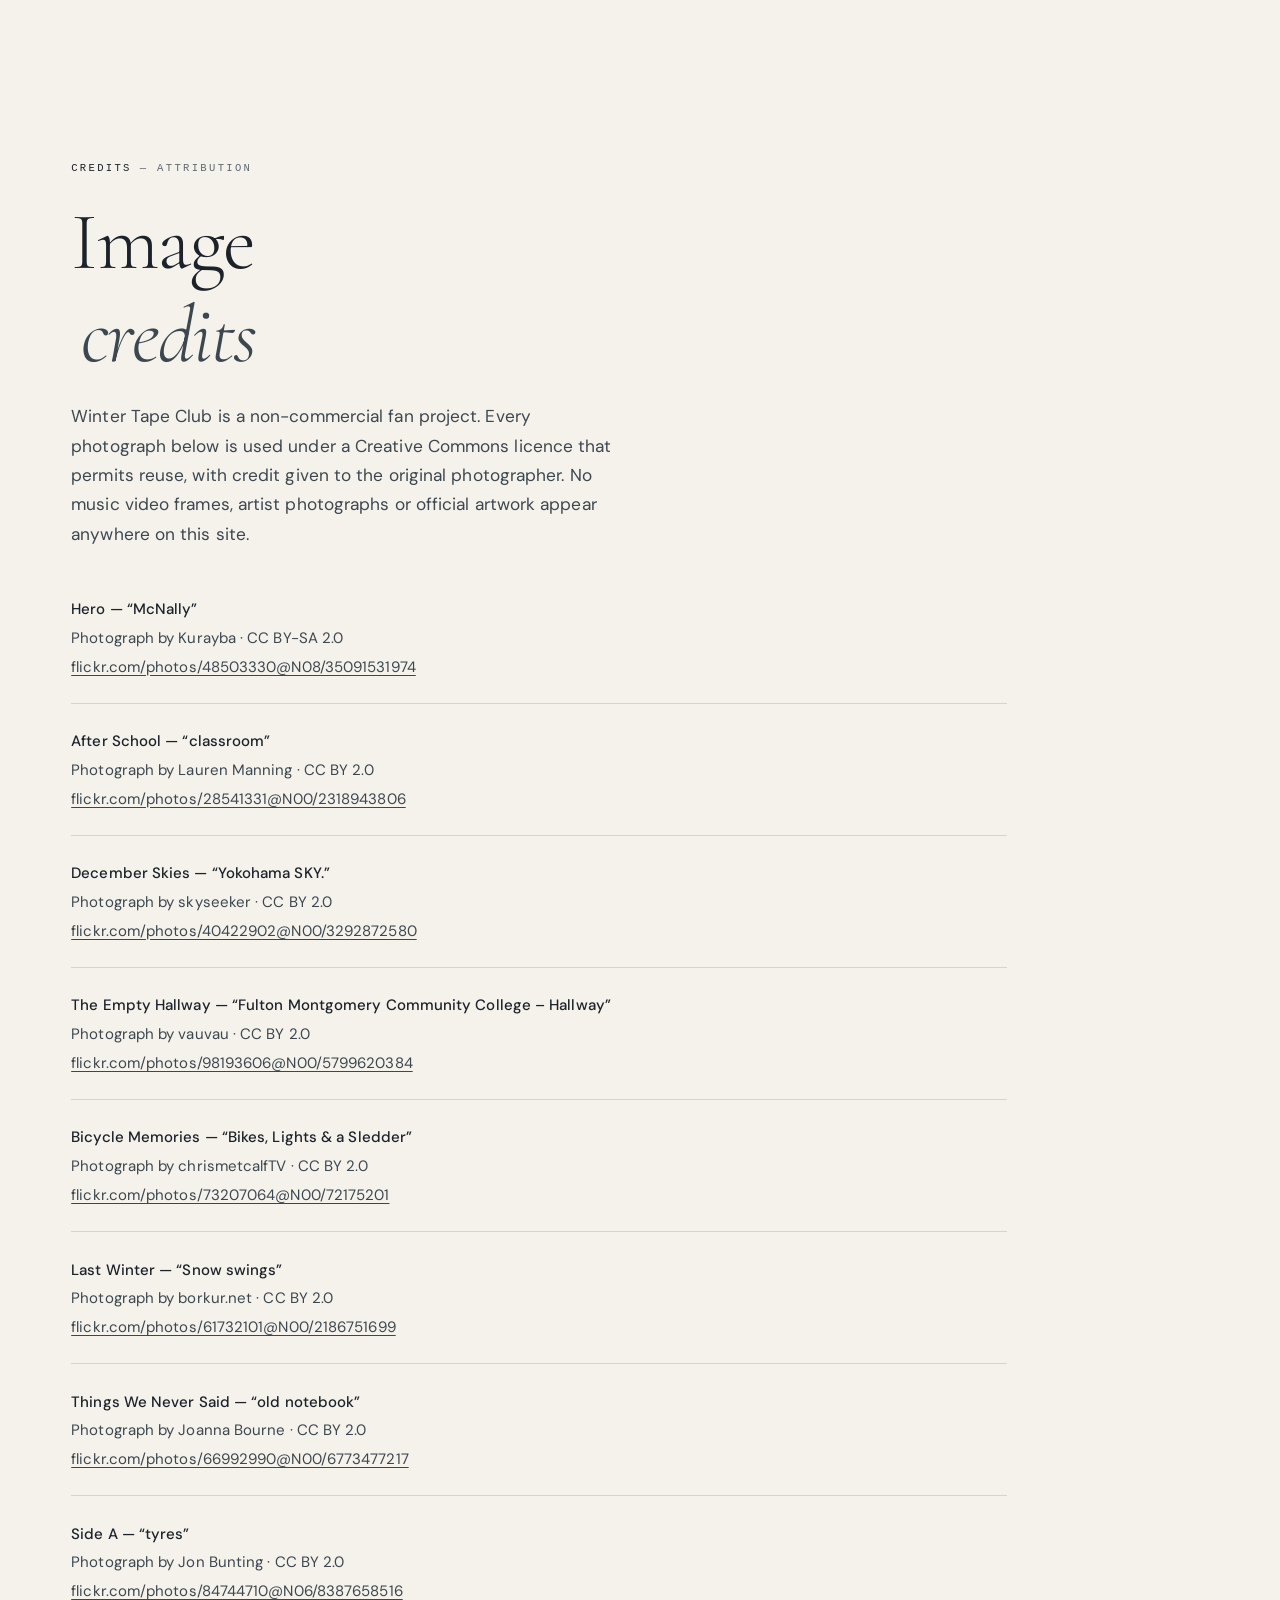
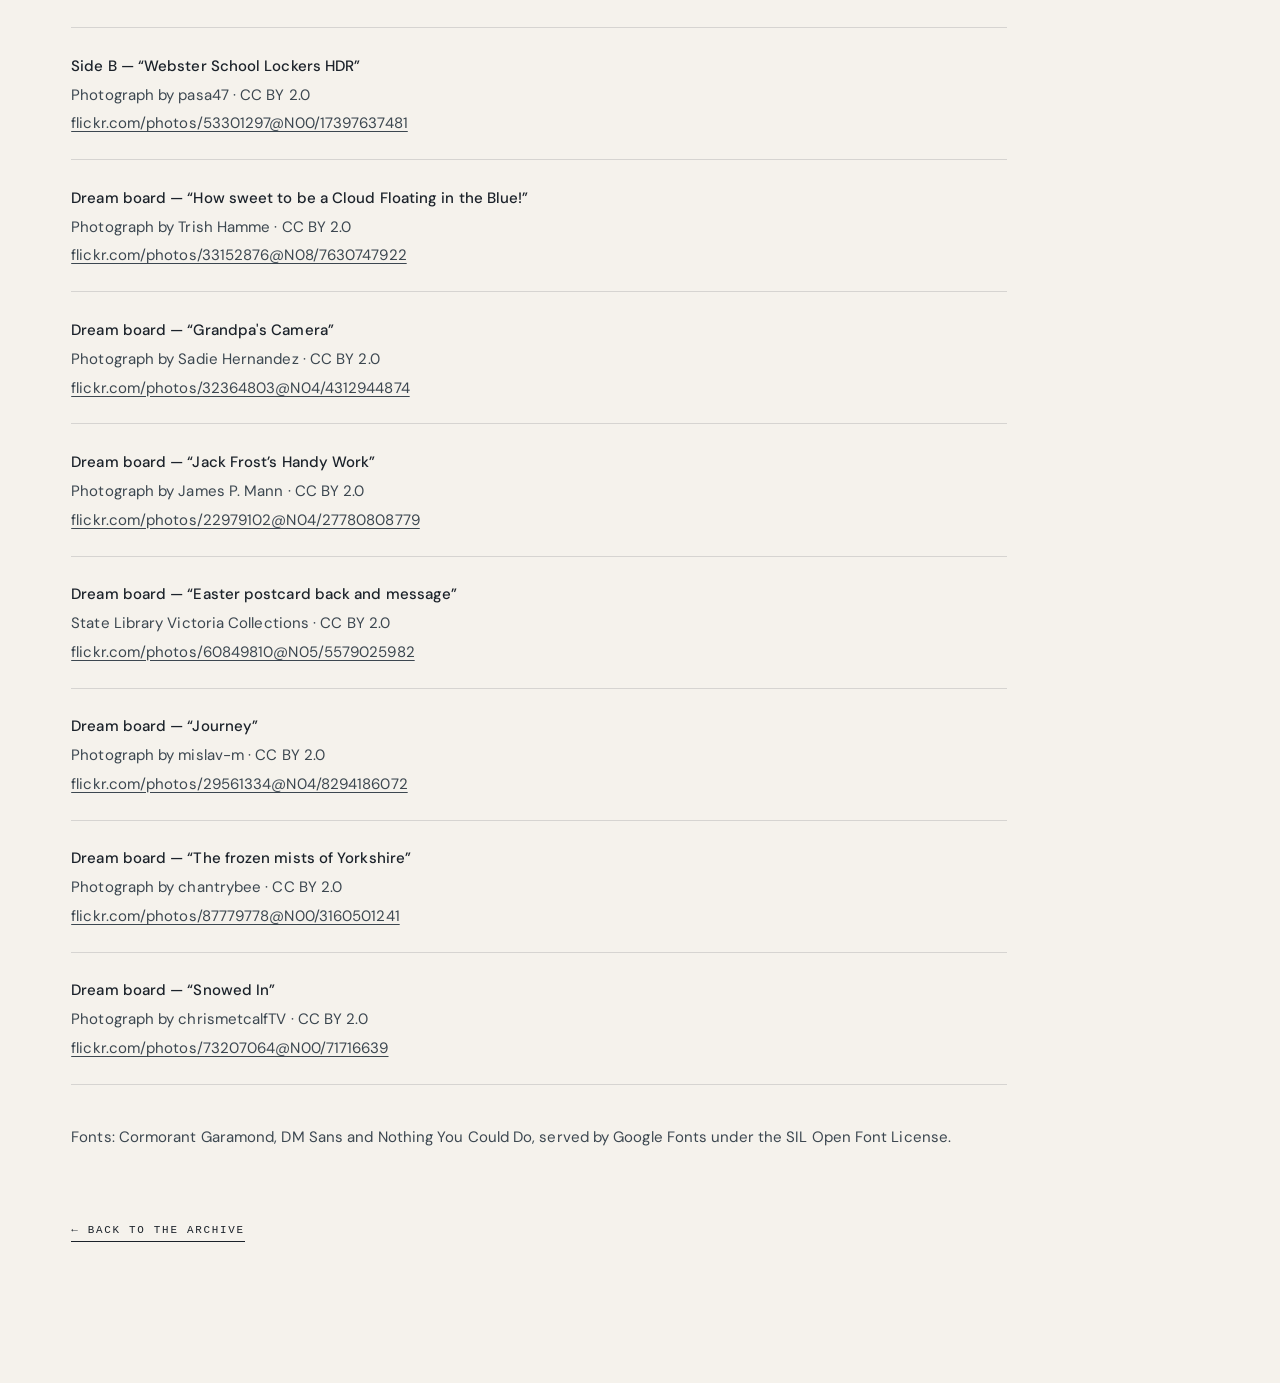
==== credits.html @ e32f417b "Initial commit" ====
<!DOCTYPE html>
<html lang="en">
<head>
  <meta charset="UTF-8">
  <meta name="viewport" content="width=device-width, initial-scale=1.0">
  <title>Image credits — Winter Tape Club</title>
  <meta name="description" content="Attribution for the photography used in Winter Tape Club.">
  <link rel="icon" href="assets/favicon.svg" type="image/svg+xml">
  <link rel="preconnect" href="https://fonts.googleapis.com">
  <link rel="preconnect" href="https://fonts.gstatic.com" crossorigin>
  <link href="https://fonts.googleapis.com/css2?family=Cormorant+Garamond:ital,wght@0,300;0,400;1,300&family=DM+Sans:wght@300;400;500&display=swap" rel="stylesheet">
  <link rel="stylesheet" href="css/style.css">
  <style>
    .credits { padding-block: clamp(6rem, 14vw, 10rem) var(--section-y); }
    .credits .section-title { line-height: 1.0; }
    .credits .section-title em { display: block; margin-top: 0.14em; }
    .credits__list { display: grid; gap: 1.6rem; margin-top: 3rem; max-width: 78ch; }
    .credits__item {
      display: grid;
      gap: 0.2rem;
      padding-bottom: 1.4rem;
      border-bottom: 1px solid var(--line);
      font-size: 0.94rem;
      color: var(--ink-soft);
    }
    .credits__item strong { font-weight: 500; color: var(--ink); }
    .credits__item a { text-decoration: underline; text-underline-offset: 3px; }
    .credits__item .mono {
      font-family: var(--mono);
      font-size: 0.62rem;
      letter-spacing: 0.12em;
      text-transform: uppercase;
      color: var(--ink-mute);
    }
    .credits__back { display: inline-block; margin-top: 3rem; font-family: var(--mono); font-size: 0.68rem; letter-spacing: 0.16em; text-transform: uppercase; border-bottom: 1px solid currentColor; padding-bottom: 2px; }
  </style>
</head>
<body>
  <main class="credits">
    <div class="wrap">
      <p class="section-index"><span aria-hidden="true">credits</span> — attribution</p>
      <h1 class="section-title">Image<br><em>credits</em></h1>
      <p class="section-lede">
        Winter Tape Club is a non-commercial fan project. Every photograph below is used
        under a Creative Commons licence that permits reuse, with credit given to the
        original photographer. No music video frames, artist photographs or official
        artwork appear anywhere on this site.
      </p>

      <ul class="credits__list">
        <li class="credits__item">
          <strong>Hero — “McNally”</strong>
          <span>Photograph by Kurayba · CC BY-SA 2.0</span>
          <a href="https://www.flickr.com/photos/48503330@N08/35091531974" target="_blank" rel="noopener noreferrer">flickr.com/photos/48503330@N08/35091531974</a>
        </li>
        <li class="credits__item">
          <strong>After School — “classroom”</strong>
          <span>Photograph by Lauren Manning · CC BY 2.0</span>
          <a href="https://www.flickr.com/photos/28541331@N00/2318943806" target="_blank" rel="noopener noreferrer">flickr.com/photos/28541331@N00/2318943806</a>
        </li>
        <li class="credits__item">
          <strong>December Skies — “Yokohama SKY.”</strong>
          <span>Photograph by skyseeker · CC BY 2.0</span>
          <a href="https://www.flickr.com/photos/40422902@N00/3292872580" target="_blank" rel="noopener noreferrer">flickr.com/photos/40422902@N00/3292872580</a>
        </li>
        <li class="credits__item">
          <strong>The Empty Hallway — “Fulton Montgomery Community College – Hallway”</strong>
          <span>Photograph by vauvau · CC BY 2.0</span>
          <a href="https://www.flickr.com/photos/98193606@N00/5799620384" target="_blank" rel="noopener noreferrer">flickr.com/photos/98193606@N00/5799620384</a>
        </li>
        <li class="credits__item">
          <strong>Bicycle Memories — “Bikes, Lights &amp; a Sledder”</strong>
          <span>Photograph by chrismetcalfTV · CC BY 2.0</span>
          <a href="https://www.flickr.com/photos/73207064@N00/72175201" target="_blank" rel="noopener noreferrer">flickr.com/photos/73207064@N00/72175201</a>
        </li>
        <li class="credits__item">
          <strong>Last Winter — “Snow swings”</strong>
          <span>Photograph by borkur.net · CC BY 2.0</span>
          <a href="https://www.flickr.com/photos/61732101@N00/2186751699" target="_blank" rel="noopener noreferrer">flickr.com/photos/61732101@N00/2186751699</a>
        </li>
        <li class="credits__item">
          <strong>Things We Never Said — “old notebook”</strong>
          <span>Photograph by Joanna Bourne · CC BY 2.0</span>
          <a href="https://www.flickr.com/photos/66992990@N00/6773477217" target="_blank" rel="noopener noreferrer">flickr.com/photos/66992990@N00/6773477217</a>
        </li>
        <li class="credits__item">
          <strong>Side A — “tyres”</strong>
          <span>Photograph by Jon Bunting · CC BY 2.0</span>
          <a href="https://www.flickr.com/photos/84744710@N06/8387658516" target="_blank" rel="noopener noreferrer">flickr.com/photos/84744710@N06/8387658516</a>
        </li>
        <li class="credits__item">
          <strong>Side B — “Webster School Lockers HDR”</strong>
          <span>Photograph by pasa47 · CC BY 2.0</span>
          <a href="https://www.flickr.com/photos/53301297@N00/17397637481" target="_blank" rel="noopener noreferrer">flickr.com/photos/53301297@N00/17397637481</a>
        </li>
        <li class="credits__item">
          <strong>Dream board — “How sweet to be a Cloud Floating in the Blue!”</strong>
          <span>Photograph by Trish Hamme · CC BY 2.0</span>
          <a href="https://www.flickr.com/photos/33152876@N08/7630747922" target="_blank" rel="noopener noreferrer">flickr.com/photos/33152876@N08/7630747922</a>
        </li>
        <li class="credits__item">
          <strong>Dream board — “Grandpa's Camera”</strong>
          <span>Photograph by Sadie Hernandez · CC BY 2.0</span>
          <a href="https://www.flickr.com/photos/32364803@N04/4312944874" target="_blank" rel="noopener noreferrer">flickr.com/photos/32364803@N04/4312944874</a>
        </li>
        <li class="credits__item">
          <strong>Dream board — “Jack Frost’s Handy Work”</strong>
          <span>Photograph by James P. Mann · CC BY 2.0</span>
          <a href="https://www.flickr.com/photos/22979102@N04/27780808779" target="_blank" rel="noopener noreferrer">flickr.com/photos/22979102@N04/27780808779</a>
        </li>
        <li class="credits__item">
          <strong>Dream board — “Easter postcard back and message”</strong>
          <span>State Library Victoria Collections · CC BY 2.0</span>
          <a href="https://www.flickr.com/photos/60849810@N05/5579025982" target="_blank" rel="noopener noreferrer">flickr.com/photos/60849810@N05/5579025982</a>
        </li>
        <li class="credits__item">
          <strong>Dream board — “Journey”</strong>
          <span>Photograph by mislav-m · CC BY 2.0</span>
          <a href="https://www.flickr.com/photos/29561334@N04/8294186072" target="_blank" rel="noopener noreferrer">flickr.com/photos/29561334@N04/8294186072</a>
        </li>
        <li class="credits__item">
          <strong>Dream board — “The frozen mists of Yorkshire”</strong>
          <span>Photograph by chantrybee · CC BY 2.0</span>
          <a href="https://www.flickr.com/photos/87779778@N00/3160501241" target="_blank" rel="noopener noreferrer">flickr.com/photos/87779778@N00/3160501241</a>
        </li>
        <li class="credits__item">
          <strong>Dream board — “Snowed In”</strong>
          <span>Photograph by chrismetcalfTV · CC BY 2.0</span>
          <a href="https://www.flickr.com/photos/73207064@N00/71716639" target="_blank" rel="noopener noreferrer">flickr.com/photos/73207064@N00/71716639</a>
        </li>
      </ul>

      <p class="credits__item mono" style="margin-top:2.5rem;border:0">
        Fonts: Cormorant Garamond, DM Sans and Nothing You Could Do, served by Google Fonts under the SIL Open Font License.
      </p>

      <a class="credits__back" href="index.html">← Back to the archive</a>
    </div>
  </main>
</body>
</html>
---- css/style.css ----
/* ==========================================================================
   WINTER TAPE CLUB
   A little archive of memories that never really faded.
   --------------------------------------------------------------------------
   00 · tokens
   01 · reset + base
   02 · texture overlays
   03 · navigation
   04 · hero
   05 · ticker
   06 · section furniture
   07 · memory archive
   08 · side a / side b
   09 · dream board
   10 · letters
   11 · footer
   12 · lightbox
   13 · responsive
   14 · reduced motion
   ========================================================================== */

/* ── 00 · TOKENS ─────────────────────────────────────────────────────────── */
:root {
  /* palette */
  --paper:        #f5f2ec;
  --paper-warm:   #efe9df;
  --paper-deep:   #e4ddd1;
  --ice:          #e2ebf1;
  --ice-deep:     #cfdde7;
  --sky:          #acc6d8;
  --lavender:     #c9c3d6;
  --silver:       #9aa5ad;
  --ink:          #1b222a;
  --ink-soft:     #3c4750;
  --ink-mute:     #5d6972;
  --navy:         #131c26;
  --navy-soft:    #1e2a36;
  --line:         rgba(27, 34, 42, 0.14);
  --line-strong:  rgba(27, 34, 42, 0.28);
  --line-light:   rgba(245, 242, 236, 0.18);

  /* type */
  --serif: "Cormorant Garamond", "Iowan Old Style", "Times New Roman", serif;
  --sans:  "DM Sans", -apple-system, "Segoe UI", system-ui, sans-serif;
  --hand:  "Nothing You Could Do", "Segoe Script", cursive;
  --mono:  ui-monospace, "SFMono-Regular", "Cascadia Mono", Consolas, monospace;

  /* rhythm */
  --wrap: 1240px;
  --gutter: clamp(1.25rem, 4vw, 3.5rem);
  --section-y: clamp(5rem, 11vw, 10rem);

  /* depth */
  --shadow-sm: 0 1px 2px rgba(27, 34, 42, 0.06), 0 6px 18px -8px rgba(27, 34, 42, 0.22);
  --shadow-md: 0 2px 4px rgba(27, 34, 42, 0.06), 0 18px 40px -18px rgba(27, 34, 42, 0.30);
  --shadow-lg: 0 4px 10px rgba(27, 34, 42, 0.07), 0 40px 70px -30px rgba(27, 34, 42, 0.42);

  /* motion */
  --ease: cubic-bezier(0.22, 0.61, 0.36, 1);
  --ease-out: cubic-bezier(0.16, 1, 0.3, 1);
}

/* ── 01 · RESET + BASE ───────────────────────────────────────────────────── */
*, *::before, *::after { box-sizing: border-box; }

html {
  -webkit-text-size-adjust: 100%;
  scroll-behavior: smooth;
  scroll-padding-top: 5.5rem;
}

body {
  margin: 0;
  background-color: var(--paper);
  color: var(--ink);
  font-family: var(--sans);
  font-size: clamp(1rem, 0.97rem + 0.15vw, 1.0625rem);
  font-weight: 400;
  line-height: 1.7;
  letter-spacing: 0.005em;
  overflow-x: hidden;
  -webkit-font-smoothing: antialiased;
  text-rendering: optimizeLegibility;
}

body.is-locked { overflow: hidden; }

img { display: block; max-width: 100%; height: auto; }

h1, h2, h3, h4, p, figure, blockquote, dl, dd { margin: 0; }
ul, ol { margin: 0; padding: 0; list-style: none; }

a { color: inherit; text-decoration: none; }

button {
  font: inherit;
  color: inherit;
  background: none;
  border: 0;
  padding: 0;
  cursor: pointer;
}

:focus-visible {
  outline: 2px solid var(--ink);
  outline-offset: 4px;
  border-radius: 2px;
}

::selection { background: var(--ink); color: var(--paper); }

.wrap {
  width: 100%;
  max-width: var(--wrap);
  margin-inline: auto;
  padding-inline: var(--gutter);
}

.hand {
  font-family: var(--hand);
  font-weight: 400;
  letter-spacing: 0.01em;
}

.skip-link {
  position: fixed;
  top: 0.75rem;
  left: 0.75rem;
  z-index: 200;
  padding: 0.7rem 1.1rem;
  background: var(--ink);
  color: var(--paper);
  font-size: 0.8rem;
  letter-spacing: 0.08em;
  text-transform: uppercase;
  border-radius: 2px;
  transform: translateY(-200%);
  transition: transform 0.25s var(--ease);
}
.skip-link:focus-visible { transform: translateY(0); }

/* ── 02 · TEXTURE OVERLAYS ───────────────────────────────────────────────── */
.grain,
.scanlines {
  position: fixed;
  inset: 0;
  z-index: 90;
  pointer-events: none;
}

.grain {
  opacity: 0.30;
  mix-blend-mode: multiply;
  background-image: url("data:image/svg+xml,%3Csvg xmlns='http://www.w3.org/2000/svg' width='220' height='220'%3E%3Cfilter id='n'%3E%3CfeTurbulence type='fractalNoise' baseFrequency='0.82' numOctaves='3' stitchTiles='stitch'/%3E%3CfeColorMatrix type='saturate' values='0'/%3E%3C/filter%3E%3Crect width='220' height='220' filter='url(%23n)' opacity='0.42'/%3E%3C/svg%3E");
  background-size: 220px 220px;
}

.scanlines {
  z-index: 89;
  opacity: 0.35;
  background-image: repeating-linear-gradient(
    to bottom,
    rgba(27, 34, 42, 0.035) 0px,
    rgba(27, 34, 42, 0.035) 1px,
    transparent 1px,
    transparent 4px
  );
}

/* ── 03 · NAVIGATION ─────────────────────────────────────────────────────── */
.nav {
  position: fixed;
  inset: 0 0 auto 0;
  z-index: 100;
  transition: background-color 0.4s var(--ease), border-color 0.4s var(--ease),
              backdrop-filter 0.4s var(--ease), padding 0.4s var(--ease);
  border-bottom: 1px solid transparent;
}
.nav.is-stuck {
  background: rgba(245, 242, 236, 0.86);
  -webkit-backdrop-filter: blur(14px) saturate(1.1);
  backdrop-filter: blur(14px) saturate(1.1);
  border-bottom-color: var(--line);
}

.nav__inner {
  max-width: var(--wrap);
  margin-inline: auto;
  padding: 1.15rem var(--gutter);
  display: flex;
  align-items: center;
  gap: 1.5rem;
}

.nav__mark {
  display: inline-flex;
  align-items: baseline;
  gap: 0.55rem;
  font-family: var(--serif);
  font-size: 1.15rem;
  letter-spacing: 0.22em;
  text-transform: uppercase;
}
.nav__mark-dot {
  width: 7px; height: 7px;
  border-radius: 50%;
  background: #b4443c;
  align-self: center;
  box-shadow: 0 0 0 3px rgba(180, 68, 60, 0.16);
}
.nav__mark-sub {
  font-family: var(--mono);
  font-size: 0.62rem;
  letter-spacing: 0.14em;
  color: var(--ink-mute);
  text-transform: lowercase;
}

.nav__menu { margin-left: auto; }

.nav__list {
  display: flex;
  align-items: center;
  gap: clamp(0.9rem, 2.2vw, 2.1rem);
}
.nav__link {
  position: relative;
  display: inline-flex;
  align-items: baseline;
  gap: 0.4rem;
  font-size: 0.78rem;
  letter-spacing: 0.12em;
  text-transform: uppercase;
  color: var(--ink-soft);
  padding-block: 0.35rem;
  transition: color 0.25s var(--ease);
}
.nav__link::after {
  content: "";
  position: absolute;
  left: 0; right: 0; bottom: 0;
  height: 1px;
  background: currentColor;
  transform: scaleX(0);
  transform-origin: left;
  transition: transform 0.35s var(--ease-out);
}
.nav__link:hover,
.nav__link.is-current { color: var(--ink); }
.nav__link:hover::after,
.nav__link.is-current::after { transform: scaleX(1); }

.nav__link-num {
  font-family: var(--mono);
  font-size: 0.6rem;
  color: var(--silver);
  letter-spacing: 0.06em;
}

.nav__status {
  display: inline-flex;
  align-items: center;
  gap: 0.45rem;
  font-family: var(--mono);
  font-size: 0.66rem;
  letter-spacing: 0.1em;
  color: var(--ink-mute);
  padding-left: 1.4rem;
  border-left: 1px solid var(--line);
  white-space: nowrap;
}
.nav__status-dot {
  width: 6px; height: 6px;
  border-radius: 50%;
  background: #b4443c;
  animation: blink 2.4s steps(1, end) infinite;
}
.nav__status-value { color: var(--ink-soft); font-variant-numeric: tabular-nums; }

@keyframes blink {
  0%, 62% { opacity: 1; }
  63%, 100% { opacity: 0.15; }
}

.nav__toggle {
  display: none;
  margin-left: auto;
  width: 44px; height: 44px;
  align-items: center;
  justify-content: center;
  border: 1px solid var(--line);
  border-radius: 50%;
}
.nav__toggle-bars {
  position: relative;
  width: 17px; height: 1px;
  background: var(--ink);
  transition: background 0.2s;
}
.nav__toggle-bars::before,
.nav__toggle-bars::after {
  content: "";
  position: absolute;
  left: 0;
  width: 17px; height: 1px;
  background: var(--ink);
  transition: transform 0.3s var(--ease), top 0.3s var(--ease);
}
.nav__toggle-bars::before { top: -5px; }
.nav__toggle-bars::after  { top: 5px; }
.nav__toggle[aria-expanded="true"] .nav__toggle-bars { background: transparent; }
.nav__toggle[aria-expanded="true"] .nav__toggle-bars::before { top: 0; transform: rotate(45deg); }
.nav__toggle[aria-expanded="true"] .nav__toggle-bars::after  { top: 0; transform: rotate(-45deg); }

/* ── 04 · HERO ───────────────────────────────────────────────────────────── */
.hero {
  position: relative;
  min-height: 100svh;
  display: flex;
  align-items: center;
  padding: clamp(7rem, 16vh, 10rem) var(--gutter) clamp(5rem, 12vh, 7rem);
  isolation: isolate;
  overflow: hidden;
}

.hero__media {
  position: absolute;
  inset: 0;
  z-index: -1;
}
.hero__img {
  width: 100%;
  height: 100%;
  object-fit: cover;
  object-position: 58% 42%;
  filter: saturate(0.62) contrast(1.02) brightness(1.04);
}
.hero__veil {
  position: absolute;
  inset: 0;
  background:
    linear-gradient(100deg,
      rgba(245, 242, 236, 0.97) 0%,
      rgba(245, 242, 236, 0.92) 26%,
      rgba(240, 240, 235, 0.62) 45%,
      rgba(226, 235, 241, 0.22) 66%,
      rgba(207, 221, 231, 0.30) 100%),
    radial-gradient(120% 90% at 78% 18%, rgba(226, 235, 241, 0.55), transparent 60%);
}
.hero__veil::after {
  content: "";
  position: absolute;
  inset: 0;
  background: linear-gradient(to top, var(--paper) 0%, transparent 26%);
}

/* viewfinder furniture */
.hero__viewfinder {
  position: absolute;
  inset: clamp(0.75rem, 2.2vw, 1.75rem);
  z-index: 2;
  pointer-events: none;
}
.vf__corner {
  position: absolute;
  width: clamp(26px, 3vw, 46px);
  height: clamp(26px, 3vw, 46px);
  border: 1px solid rgba(27, 34, 42, 0.42);
}
.vf__corner--tl { top: 0; left: 0; border-right: 0; border-bottom: 0; }
.vf__corner--tr { top: 0; right: 0; border-left: 0; border-bottom: 0; }
.vf__corner--bl { bottom: 0; left: 0; border-right: 0; border-top: 0; }
.vf__corner--br { bottom: 0; right: 0; border-left: 0; border-top: 0; }

.vf__centre {
  position: absolute;
  background: rgba(27, 34, 42, 0.28);
}
.vf__centre--h { left: 50%; top: calc(50% - 9px); width: 1px; height: 18px; }
.vf__centre--v { top: 50%; left: calc(50% - 9px); height: 1px; width: 18px; }

.vf__hud {
  position: absolute;
  font-family: var(--mono);
  font-size: clamp(0.6rem, 0.72vw, 0.72rem);
  letter-spacing: 0.16em;
  text-transform: uppercase;
  color: rgba(27, 34, 42, 0.66);
}
.vf__hud--tl { top: clamp(4.4rem, 9vh, 5.6rem); left: clamp(0.9rem, 2vw, 1.6rem); }
.vf__hud--tr { top: clamp(4.4rem, 9vh, 5.6rem); right: clamp(0.9rem, 2vw, 1.6rem); }
.vf__hud--bl { bottom: clamp(0.9rem, 2vw, 1.6rem); left: clamp(0.9rem, 2vw, 1.6rem); }
.vf__hud--br { bottom: clamp(0.9rem, 2vw, 1.6rem); right: clamp(0.9rem, 2vw, 1.6rem); }

.rec {
  display: inline-flex;
  align-items: center;
  gap: 0.45rem;
  color: #9d3b33;
}
.rec__dot {
  width: 8px; height: 8px;
  border-radius: 50%;
  background: #b4443c;
  box-shadow: 0 0 0 4px rgba(180, 68, 60, 0.12);
  animation: blink 2.4s steps(1, end) infinite;
}

.timestamp { font-variant-numeric: tabular-nums; }

.battery {
  display: inline-block;
  width: 26px; height: 12px;
  border: 1px solid rgba(27, 34, 42, 0.5);
  border-radius: 2px;
  position: relative;
}
.battery::after {
  content: "";
  position: absolute;
  right: -4px; top: 3px;
  width: 2px; height: 4px;
  background: rgba(27, 34, 42, 0.5);
}
.battery__level {
  position: absolute;
  inset: 2px;
  background: rgba(27, 34, 42, 0.42);
  transform-origin: left;
  transform: scaleX(0.62);
}

/* hero content */
.hero__content {
  position: relative;
  z-index: 3;
  width: 100%;
  max-width: var(--wrap);
  margin-inline: auto;
  padding-left: clamp(0.5rem, 2vw, 1.5rem);
}

.hero__kicker {
  display: flex;
  align-items: center;
  gap: 0.8rem;
  font-family: var(--mono);
  font-size: 0.68rem;
  letter-spacing: 0.24em;
  text-transform: uppercase;
  color: var(--ink-mute);
  margin-bottom: clamp(1.4rem, 3vw, 2.4rem);
}
.hero__kicker-line {
  width: clamp(28px, 5vw, 64px);
  height: 1px;
  background: var(--line-strong);
}

.hero__title {
  font-family: var(--serif);
  font-weight: 300;
  font-size: clamp(3.2rem, min(12.5vw, 15vh), 10.5rem);
  line-height: 0.86;
  letter-spacing: -0.025em;
  color: var(--ink);
}
.hero__title-line { display: block; }
.hero__title-line--offset {
  padding-left: clamp(1.5rem, 9vw, 8rem);
  font-style: italic;
  color: var(--ink-soft);
}

.hero__lede {
  max-width: 34ch;
  margin-top: clamp(1.6rem, 3.5vw, 2.6rem);
  margin-left: clamp(0.15rem, 2vw, 1.2rem);
  font-size: clamp(1.02rem, 0.96rem + 0.45vw, 1.28rem);
  line-height: 1.62;
  color: var(--ink-soft);
}
.hero__lede em {
  display: block;
  font-family: var(--serif);
  font-size: 1.18em;
  color: var(--ink);
}

.hero__actions {
  display: flex;
  flex-wrap: wrap;
  align-items: center;
  gap: clamp(1rem, 3vw, 2.2rem);
  margin-top: clamp(2.2rem, 4.5vw, 3.4rem);
  margin-left: clamp(0.15rem, 2vw, 1.2rem);
}

.btn {
  position: relative;
  display: inline-flex;
  align-items: center;
  gap: 0.9rem;
  padding: 0.95rem 1.6rem;
  font-size: 0.74rem;
  letter-spacing: 0.18em;
  text-transform: uppercase;
  border: 1px solid var(--ink);
  border-radius: 1px;
  overflow: hidden;
  transition: color 0.35s var(--ease);
}
.btn::before {
  content: "";
  position: absolute;
  inset: 0;
  background: var(--ink);
  transform: translateY(101%);
  transition: transform 0.45s var(--ease-out);
}
.btn > * { position: relative; z-index: 1; }
.btn__icon { width: 17px; height: 17px; }
.btn:hover, .btn:focus-visible { color: var(--paper); }
.btn:hover::before, .btn:focus-visible::before { transform: translateY(0); }

.hero__meta {
  display: flex;
  align-items: center;
  gap: 0.55rem;
  font-family: var(--mono);
  font-size: 0.66rem;
  letter-spacing: 0.1em;
  color: var(--ink-mute);
}

.hero__notes { position: absolute; inset: 0; z-index: 3; pointer-events: none; }
.hero__note {
  position: absolute;
  font-size: clamp(0.85rem, 1.1vw, 1rem);
  color: rgba(27, 34, 42, 0.62);
  white-space: nowrap;
}
.hero__note--1 { top: 24%; right: 13%; transform: rotate(-4deg); }
.hero__note--2 { bottom: 30%; right: 9%; transform: rotate(2.5deg); }
.hero__note--3 { bottom: 19%; right: 26%; transform: rotate(-2deg); }

.hero__scroll {
  position: absolute;
  left: 50%;
  bottom: clamp(1.6rem, 4vh, 2.6rem);
  transform: translateX(-50%);
  z-index: 3;
  display: flex;
  flex-direction: column;
  align-items: center;
  gap: 0.6rem;
  font-family: var(--mono);
  font-size: 0.6rem;
  letter-spacing: 0.28em;
  text-transform: uppercase;
  color: var(--ink-mute);
}
.hero__scroll-line {
  width: 1px;
  height: 44px;
  background: linear-gradient(to bottom, var(--line-strong), transparent);
  position: relative;
  overflow: hidden;
}
.hero__scroll-line::after {
  content: "";
  position: absolute;
  top: 0; left: 0;
  width: 1px; height: 12px;
  background: var(--ink-soft);
  animation: fall 2.6s var(--ease) infinite;
}
@keyframes fall {
  0%   { transform: translateY(-12px); opacity: 0; }
  40%  { opacity: 1; }
  100% { transform: translateY(44px); opacity: 0; }
}

/* ── 05 · TICKER ─────────────────────────────────────────────────────────── */
.ticker {
  border-block: 1px solid var(--line);
  background: var(--paper-warm);
  overflow: hidden;
  padding-block: 0.9rem;
}
.ticker__track {
  display: flex;
  align-items: center;
  gap: 2.4rem;
  width: max-content;
  animation: marquee 46s linear infinite;
}
.ticker__item {
  font-family: var(--mono);
  font-size: 0.68rem;
  letter-spacing: 0.22em;
  text-transform: uppercase;
  color: var(--ink-mute);
  white-space: nowrap;
}
.ticker__star { color: var(--sky); font-size: 0.7rem; }

@keyframes marquee {
  from { transform: translateX(0); }
  to   { transform: translateX(-50%); }
}

/* ── 06 · SECTION FURNITURE ──────────────────────────────────────────────── */
.section { padding-block: var(--section-y); position: relative; }

.section-head { max-width: 62ch; margin-bottom: clamp(3rem, 7vw, 5.5rem); }
.section-head--centre { margin-inline: auto; text-align: center; }
.section-head--centre .section-index { justify-content: center; }

.section-index {
  display: flex;
  align-items: center;
  gap: 0.5rem;
  font-family: var(--mono);
  font-size: 0.66rem;
  letter-spacing: 0.22em;
  text-transform: uppercase;
  color: var(--ink-mute);
  margin-bottom: 1.5rem;
}
.section-index span { color: var(--ink); }

.section-title {
  font-family: var(--serif);
  font-weight: 300;
  font-size: clamp(2.5rem, 6.4vw, 5.1rem);
  line-height: 0.94;
  letter-spacing: -0.02em;
}
.section-title em {
  font-style: italic;
  color: var(--ink-soft);
  padding-left: 0.12em;
}

.section-lede {
  margin-top: 1.6rem;
  max-width: 46ch;
  font-size: clamp(0.98rem, 0.95rem + 0.2vw, 1.08rem);
  color: var(--ink-soft);
}
.section-head--centre .section-lede { margin-inline: auto; }

/* ── 07 · MEMORY ARCHIVE ─────────────────────────────────────────────────── */
.archive { background: linear-gradient(to bottom, var(--paper) 0%, #f1eee7 55%, var(--paper) 100%); }

.archive__grid {
  display: grid;
  grid-template-columns: repeat(12, 1fr);
  gap: clamp(1.4rem, 3vw, 3rem);
  align-items: start;
}

.memory__card {
  background: var(--paper);
  padding: 0.85rem 0.85rem 1.3rem;
  border: 1px solid rgba(27, 34, 42, 0.07);
  box-shadow: var(--shadow-sm);
  transition: transform 0.6s var(--ease-out), box-shadow 0.6s var(--ease-out);
  will-change: transform;
}

.memory__frame {
  position: relative;
  display: block;
  width: 100%;
  overflow: hidden;
  background: var(--paper-deep);
  cursor: zoom-in;
  aspect-ratio: 4 / 3;
}
.memory__img {
  width: 100%;
  height: 100%;
  object-fit: cover;
  filter: saturate(0.72) contrast(1.03);
  transition: transform 0.9s var(--ease-out), filter 0.6s var(--ease);
}
.memory__frame:hover .memory__img,
.memory__frame:focus-visible .memory__img {
  transform: scale(1.045);
  filter: saturate(0.88) contrast(1.02);
}

.memory__scan {
  position: absolute;
  inset: 0;
  background:
    repeating-linear-gradient(to bottom, rgba(255,255,255,0.05) 0 1px, transparent 1px 3px),
    linear-gradient(to top, rgba(19, 28, 38, 0.34), transparent 55%);
  opacity: 0.75;
  pointer-events: none;
}

.memory__stamp {
  position: absolute;
  top: 0.7rem;
  left: 0.7rem;
  padding: 0.22rem 0.5rem;
  background: rgba(245, 242, 236, 0.86);
  color: var(--ink-soft);
  font-family: var(--mono);
  font-size: 0.58rem;
  letter-spacing: 0.16em;
  text-transform: uppercase;
  backdrop-filter: blur(4px);
}

.memory__zoom {
  position: absolute;
  right: 0.7rem;
  bottom: 0.7rem;
  display: grid;
  place-items: center;
  width: 34px; height: 34px;
  border-radius: 50%;
  background: rgba(245, 242, 236, 0.9);
  color: var(--ink);
  opacity: 0;
  transform: translateY(6px) scale(0.9);
  transition: opacity 0.35s var(--ease), transform 0.35s var(--ease-out);
}
.memory__zoom svg { width: 15px; height: 15px; }
.memory__frame:hover .memory__zoom,
.memory__frame:focus-visible .memory__zoom {
  opacity: 1;
  transform: translateY(0) scale(1);
}

.memory__body { padding-top: 1rem; }

.memory__meta {
  display: flex;
  align-items: baseline;
  justify-content: space-between;
  gap: 1rem;
  padding-bottom: 0.55rem;
  border-bottom: 1px solid var(--line);
}
.memory__label {
  font-family: var(--serif);
  font-size: clamp(1.15rem, 1.6vw, 1.45rem);
  letter-spacing: 0.01em;
}
.memory__time {
  font-family: var(--mono);
  font-size: 0.6rem;
  letter-spacing: 0.1em;
  text-transform: uppercase;
  color: var(--ink-mute);
  white-space: nowrap;
}
.memory__caption {
  margin-top: 0.7rem;
  font-size: 0.92rem;
  line-height: 1.65;
  color: var(--ink-soft);
}

/* editorial placement — every row holds a pair, no orphan cards */
.memory:nth-child(1) { grid-column: 1 / span 7; transform: rotate(-0.6deg); }
.memory:nth-child(1) .memory__frame { aspect-ratio: 16 / 10; }

.memory:nth-child(2) { grid-column: 8 / span 5; transform: rotate(0.7deg) translateY(2.2rem); }
.memory:nth-child(2) .memory__frame { aspect-ratio: 1 / 1; }

.memory:nth-child(3) { grid-column: 1 / span 5; transform: rotate(0.8deg); }
.memory:nth-child(3) .memory__frame { aspect-ratio: 3 / 4; }

.memory:nth-child(4) { grid-column: 6 / span 7; transform: rotate(-0.7deg) translateY(1.6rem); }
.memory:nth-child(4) .memory__frame { aspect-ratio: 16 / 11; }

.memory:nth-child(5) { grid-column: 1 / span 7; transform: rotate(0.5deg); }
.memory:nth-child(5) .memory__frame { aspect-ratio: 16 / 10; }

.memory:nth-child(6) { grid-column: 8 / span 5; transform: rotate(-0.5deg) translateY(1.8rem); }
.memory:nth-child(6) .memory__frame { aspect-ratio: 4 / 5; }

.memory:hover .memory__card {
  transform: rotate(0deg) translateY(-7px);
  box-shadow: var(--shadow-lg);
}

.archive__foot {
  margin-top: clamp(4rem, 9vw, 7rem);
  text-align: right;
  font-size: clamp(0.95rem, 1.2vw, 1.1rem);
  color: var(--ink-mute);
}

/* ── 08 · SIDE A / SIDE B ────────────────────────────────────────────────── */
.sides { background: var(--ice); position: relative; overflow: hidden; }
.sides::before {
  content: "";
  position: absolute;
  inset: 0;
  background: radial-gradient(90% 70% at 12% 0%, rgba(245, 242, 236, 0.85), transparent 62%);
  pointer-events: none;
}

.deck { position: relative; }

.deck__tabs {
  position: relative;
  display: grid;
  grid-template-columns: 1fr 1fr;
  max-width: 640px;
  margin: 0 auto clamp(2.4rem, 5vw, 3.6rem);
  border: 1px solid var(--line-strong);
  background: rgba(245, 242, 236, 0.55);
}
.deck__tab {
  position: relative;
  z-index: 1;
  display: flex;
  flex-direction: column;
  align-items: center;
  gap: 0.15rem;
  padding: 1rem 0.8rem 1.1rem;
  text-align: center;
  transition: color 0.4s var(--ease);
}
.deck__tab-side {
  font-family: var(--mono);
  font-size: 0.6rem;
  letter-spacing: 0.22em;
  text-transform: uppercase;
  color: var(--ink-mute);
  transition: color 0.4s var(--ease);
}
.deck__tab-name {
  font-family: var(--serif);
  font-size: clamp(1.15rem, 2vw, 1.5rem);
  letter-spacing: 0.02em;
}
.deck__tab-when {
  font-family: var(--mono);
  font-size: 0.58rem;
  letter-spacing: 0.12em;
  color: var(--ink-mute);
}
.deck__tab--active { color: var(--paper); }
.deck__tab--active .deck__tab-side,
.deck__tab--active .deck__tab-when { color: rgba(245, 242, 236, 0.66); }

.deck__thumb {
  position: absolute;
  top: 0; left: 0;
  width: 50%; height: 100%;
  background: var(--ink);
  transition: transform 0.55s var(--ease-out);
}
.deck__thumb.is-b { transform: translateX(100%); }

.deck__stage { position: relative; }

.panel {
  display: grid;
  grid-template-columns: 1.06fr 1fr;
  gap: clamp(2rem, 5vw, 4.5rem);
  align-items: center;
  animation: panelIn 0.7s var(--ease-out) both;
}
.panel[hidden] { display: none; }
@keyframes panelIn {
  from { opacity: 0; transform: translateY(14px); }
  to   { opacity: 1; transform: translateY(0); }
}

.panel__figure { position: relative; margin: 0; }
.panel__img {
  width: 100%;
  aspect-ratio: 4 / 3;
  object-fit: cover;
  filter: saturate(0.78) contrast(1.02);
}
.panel--a .panel__img { filter: saturate(0.6) sepia(0.16) contrast(1.0) brightness(1.02); }
.panel--b .panel__img { filter: saturate(0.55) contrast(1.06) brightness(1.02); }

.panel__frame {
  position: absolute;
  inset: 0;
  border: 1px solid rgba(245, 242, 236, 0.55);
  box-shadow: inset 0 0 0 8px rgba(19, 28, 38, 0.06);
  pointer-events: none;
}
.panel__frame::before,
.panel__frame::after {
  content: "";
  position: absolute;
  width: 22px; height: 22px;
  border: 1px solid rgba(245, 242, 236, 0.8);
}
.panel__frame::before { top: 14px; left: 14px; border-right: 0; border-bottom: 0; }
.panel__frame::after  { bottom: 14px; right: 14px; border-left: 0; border-top: 0; }

.panel__hud {
  position: absolute;
  top: 1.1rem; right: 1.1rem;
  padding: 0.25rem 0.6rem;
  background: rgba(19, 28, 38, 0.55);
  color: rgba(245, 242, 236, 0.9);
  font-family: var(--mono);
  font-size: 0.56rem;
  letter-spacing: 0.16em;
  text-transform: uppercase;
}

.panel__figcap {
  position: absolute;
  bottom: -1.9rem;
  left: 0.2rem;
  font-size: 0.95rem;
  color: var(--ink-mute);
}

.panel__eyebrow {
  font-family: var(--mono);
  font-size: 0.64rem;
  letter-spacing: 0.2em;
  text-transform: uppercase;
  color: var(--ink-mute);
  margin-bottom: 1.1rem;
}
.panel__heading {
  font-family: var(--serif);
  font-weight: 300;
  font-size: clamp(1.9rem, 3.6vw, 3rem);
  line-height: 1.04;
  letter-spacing: -0.015em;
  margin-bottom: 1.5rem;
}
.panel__heading em { font-style: italic; color: var(--ink-soft); }

.panel__text p {
  color: var(--ink-soft);
  margin-bottom: 1.1rem;
  max-width: 46ch;
}

.panel__specs {
  display: flex;
  flex-wrap: wrap;
  gap: 0 2.2rem;
  margin-top: 2rem;
  padding-top: 1.3rem;
  border-top: 1px solid var(--line-strong);
}
.panel__specs div { padding-block: 0.2rem; }
.panel__specs dt {
  font-family: var(--mono);
  font-size: 0.56rem;
  letter-spacing: 0.18em;
  text-transform: uppercase;
  color: var(--ink-mute);
}
.panel__specs dd {
  font-family: var(--serif);
  font-size: 1.05rem;
  letter-spacing: 0.01em;
}

/* ── 09 · DREAM BOARD ────────────────────────────────────────────────────── */
.board {
  background:
    radial-gradient(70% 50% at 50% 0%, #f7f4ee 0%, transparent 60%),
    var(--paper);
  position: relative;
  overflow: hidden;
}

.board__stage {
  position: relative;
  display: grid;
  grid-template-columns: repeat(12, 1fr);
  grid-auto-rows: minmax(0, auto);
  gap: clamp(1rem, 2vw, 2rem);
  padding-block: 1rem 2rem;
}

.board__item {
  position: relative;
  margin: 0;
  padding: 0.7rem 0.7rem 2.1rem;
  background: var(--paper);
  border: 1px solid rgba(27, 34, 42, 0.08);
  box-shadow: var(--shadow-sm);
  transition: transform 0.55s var(--ease-out), box-shadow 0.55s var(--ease-out), z-index 0s;
}
.board__item:hover {
  z-index: 5;
  box-shadow: var(--shadow-lg);
}
.board__img {
  width: 100%;
  height: 100%;
  object-fit: cover;
  filter: saturate(0.6) contrast(1.04);
  transition: filter 0.5s var(--ease);
}
.board__item:hover .board__img { filter: saturate(0.78) contrast(1.02); }

.board__item figcaption {
  position: absolute;
  left: 0.9rem;
  bottom: 0.45rem;
  font-size: 0.92rem;
  color: var(--ink-mute);
}

.board__item--a { grid-column: 1 / span 4; grid-row: 1 / span 2; transform: rotate(-2.2deg); }
.board__item--a .board__img { aspect-ratio: 1 / 1; }
.board__item--a:hover { transform: rotate(0deg) scale(1.02); }

.board__item--b { grid-column: 5 / span 5; grid-row: 1; transform: rotate(1.4deg) translateY(1.4rem); }
.board__item--b .board__img { aspect-ratio: 16 / 10; }
.board__item--b:hover { transform: rotate(0deg) translateY(1.4rem) scale(1.02); }

.board__item--c { grid-column: 10 / span 3; grid-row: 1 / span 2; transform: rotate(2.6deg); }
.board__item--c .board__img { aspect-ratio: 3 / 4; }
.board__item--c:hover { transform: rotate(0deg) scale(1.02); }

.board__item--d { grid-column: 5 / span 3; grid-row: 2; transform: rotate(-1.6deg) translateY(2rem); }
.board__item--d .board__img { aspect-ratio: 4 / 5; }
.board__item--d:hover { transform: rotate(0deg) translateY(2rem) scale(1.02); }

.board__item--e { grid-column: 8 / span 5; grid-row: 2; transform: rotate(-1deg) translateY(0.6rem); }
.board__item--e .board__img { aspect-ratio: 3 / 1; }
.board__item--e:hover { transform: rotate(0deg) translateY(0.6rem) scale(1.02); }

.board__item--f { grid-column: 1 / span 3; grid-row: 3; transform: rotate(1.8deg) translateY(0.4rem); }
.board__item--f .board__img { aspect-ratio: 4 / 3; }
.board__item--f:hover { transform: rotate(0deg) translateY(0.4rem) scale(1.02); }

.board__item--g { grid-column: 4 / span 3; grid-row: 3 / span 2; transform: rotate(-2.4deg) translateY(3.2rem); }
.board__item--g .board__img { aspect-ratio: 1 / 1; }
.board__item--g:hover { transform: rotate(0deg) translateY(3.2rem) scale(1.02); }

.board__quote {
  grid-column: 8 / span 5;
  grid-row: 3 / span 2;
  align-self: center;
  padding-left: clamp(1.2rem, 2.5vw, 2.2rem);
  border-left: 1px solid var(--line-strong);
  font-family: var(--serif);
  font-size: clamp(1.35rem, 2.6vw, 2.1rem);
  font-style: italic;
  font-weight: 300;
  line-height: 1.28;
  color: var(--ink-soft);
  position: relative;
}
.board__quote-mark {
  display: block;
  font-size: 3.2em;
  line-height: 0.6;
  color: var(--sky);
  margin-bottom: 0.1em;
}

.board__aside {
  grid-column: 8 / span 5;
  grid-row: 5;
  align-self: start;
  justify-self: end;
  text-align: right;
  margin-top: clamp(1.4rem, 3vw, 2.4rem);
  font-size: 0.98rem;
  color: var(--ink-mute);
}

/* ── 10 · LETTERS ────────────────────────────────────────────────────────── */
.letters { background: linear-gradient(to bottom, var(--paper) 0%, #f2efe8 60%, var(--paper) 100%); }

.letters__grid {
  display: grid;
  grid-template-columns: repeat(3, 1fr);
  gap: clamp(1.4rem, 3.5vw, 3rem);
  align-items: start;
}

.note {
  position: relative;
  padding: clamp(1.6rem, 3vw, 2.2rem) clamp(1.2rem, 2.4vw, 1.8rem) 1.4rem;
  background: linear-gradient(160deg, #fbf8f1, #f1ece2);
  border: 1px solid rgba(27, 34, 42, 0.07);
  box-shadow: var(--shadow-sm);
  min-height: 220px;
  display: flex;
  flex-direction: column;
  justify-content: space-between;
  transition: transform 0.5s var(--ease-out), box-shadow 0.5s var(--ease-out);
}
.note::after {
  content: "";
  position: absolute;
  inset: 0;
  background-image: repeating-linear-gradient(
    to bottom,
    transparent 0 30px,
    rgba(27, 34, 42, 0.05) 30px 31px
  );
  pointer-events: none;
  mask-image: linear-gradient(to bottom, transparent, #000 20%, #000 85%, transparent);
}
.note:hover { box-shadow: var(--shadow-md); }

.note--1 { transform: rotate(-1.4deg); }
.note--2 { transform: rotate(0.9deg) translateY(1.8rem); }
.note--3 { transform: rotate(-0.5deg) translateY(0.4rem); }
.note--1:hover { transform: rotate(-0.3deg) translateY(-4px); }
.note--2:hover { transform: rotate(0.2deg) translateY(1.4rem); }
.note--3:hover { transform: rotate(0deg) translateY(-4px); }

.note__tape {
  position: absolute;
  top: -12px;
  left: 50%;
  width: 84px;
  height: 24px;
  transform: translateX(-50%) rotate(-2deg);
  background: rgba(205, 213, 208, 0.72);
  border-left: 1px dashed rgba(255, 255, 255, 0.6);
  border-right: 1px dashed rgba(255, 255, 255, 0.6);
  box-shadow: 0 1px 2px rgba(27, 34, 42, 0.09);
}
.note--2 .note__tape { transform: translateX(-50%) rotate(2.4deg); width: 70px; }
.note--3 .note__tape { transform: translateX(-50%) rotate(-1deg); width: 96px; }

.note__text {
  font-size: clamp(1.15rem, 1.7vw, 1.42rem);
  line-height: 1.5;
  color: var(--ink-soft);
  position: relative;
  z-index: 1;
}
.note__date {
  margin-top: 1.8rem;
  font-family: var(--mono);
  font-size: 0.6rem;
  letter-spacing: 0.18em;
  text-transform: uppercase;
  color: var(--ink-mute);
  position: relative;
  z-index: 1;
}

/* random note machine */
.letters__machine {
  margin-top: clamp(4.5rem, 10vw, 7.5rem);
  padding: clamp(1.6rem, 4vw, 2.8rem);
  border: 1px solid var(--line-strong);
  background: rgba(245, 242, 236, 0.6);
  display: grid;
  grid-template-columns: minmax(0, 1fr) minmax(0, 1.25fr);
  gap: clamp(1.6rem, 4vw, 3.5rem);
  align-items: center;
  position: relative;
}
.letters__machine::before {
  content: "ARCHIVE TERMINAL · MODEL WTC-4";
  position: absolute;
  top: -0.6rem;
  left: 1.6rem;
  padding-inline: 0.5rem;
  background: var(--paper);
  font-family: var(--mono);
  font-size: 0.56rem;
  letter-spacing: 0.2em;
  color: var(--ink-mute);
}

.letters__machine-head { max-width: 34ch; grid-column: 1; grid-row: 1; }
.letters__machine-label {
  font-family: var(--serif);
  font-size: clamp(1.4rem, 2.4vw, 1.9rem);
  margin-bottom: 0.5rem;
}
.letters__machine-hint { font-size: 0.95rem; color: var(--ink-mute); }

.key {
  position: relative;
  display: inline-flex;
  align-items: center;
  gap: 1rem;
  padding: 1rem 1.6rem 1.25rem;
  background: var(--ink);
  color: var(--paper);
  border-radius: 3px;
  box-shadow: 0 5px 0 #0a1016, var(--shadow-md);
  transition: transform 0.12s var(--ease), box-shadow 0.12s var(--ease);
  grid-column: 1;
  grid-row: 2;
  justify-self: start;
  align-self: start;
  margin-top: 1.6rem;
}
.key:hover { transform: translateY(-1px); box-shadow: 0 6px 0 #0a1016, var(--shadow-md); }
.key:active { transform: translateY(4px); box-shadow: 0 1px 0 #0a1016, var(--shadow-sm); }
.key__top { display: flex; flex-direction: column; align-items: flex-start; gap: 0.15rem; }
.key__label { font-size: 0.72rem; letter-spacing: 0.16em; text-transform: uppercase; }
.key__sub {
  font-family: var(--mono);
  font-size: 0.56rem;
  letter-spacing: 0.14em;
  color: rgba(245, 242, 236, 0.6);
}
.key__side { display: none; }

.letters__out {
  border-left: 1px solid var(--line);
  padding-left: clamp(1.4rem, 3vw, 2.4rem);
  min-height: 160px;
  display: flex;
  flex-direction: column;
  justify-content: center;
  gap: 0.9rem;
  grid-column: 2;
  grid-row: 1 / span 2;
}
.letters__out-prompt { font-size: 1.05rem; color: var(--ink-mute); }
.letters__out-text {
  font-family: var(--serif);
  font-size: clamp(1.3rem, 2.4vw, 1.95rem);
  font-style: italic;
  line-height: 1.35;
  color: var(--ink);
  animation: fadeUp 0.6s var(--ease-out) both;
}
.letters__out-text::before { content: "“"; }
.letters__out-text::after  { content: "”"; }
.letters__out-meta {
  font-family: var(--mono);
  font-size: 0.58rem;
  letter-spacing: 0.18em;
  text-transform: uppercase;
  color: var(--ink-mute);
  animation: fadeUp 0.6s 0.1s var(--ease-out) both;
}
@keyframes fadeUp {
  from { opacity: 0; transform: translateY(8px); }
  to   { opacity: 1; transform: translateY(0); }
}

/* ── 11 · FOOTER ─────────────────────────────────────────────────────────── */
.footer {
  position: relative;
  background: var(--navy);
  color: rgba(245, 242, 236, 0.78);
  padding-block: clamp(3.5rem, 8vw, 6rem) clamp(2rem, 4vw, 3rem);
  overflow: hidden;
}
.footer::before {
  content: "";
  position: absolute;
  inset: 0;
  background: radial-gradient(80% 60% at 50% 0%, rgba(172, 198, 216, 0.13), transparent 65%);
  pointer-events: none;
}

.footer__reel {
  display: flex;
  justify-content: center;
  gap: 0.55rem;
  margin-bottom: clamp(2.5rem, 6vw, 4rem);
}
.footer__reel span {
  width: 14px; height: 14px;
  border-radius: 50%;
  border: 1px solid rgba(245, 242, 236, 0.28);
}

.footer__end {
  font-family: var(--serif);
  font-weight: 300;
  font-size: clamp(2.4rem, 7vw, 5rem);
  line-height: 1;
  letter-spacing: -0.02em;
  text-align: center;
  color: var(--paper);
}
.footer__farewell {
  margin-top: 1rem;
  text-align: center;
  font-size: clamp(1rem, 1.6vw, 1.3rem);
  color: rgba(245, 242, 236, 0.62);
}

.footer__grid {
  display: grid;
  grid-template-columns: 1fr 1fr 2.2fr;
  gap: clamp(1.8rem, 4vw, 4rem);
  margin-top: clamp(3.5rem, 8vw, 5.5rem);
  padding-top: clamp(2rem, 4vw, 3rem);
  border-top: 1px solid var(--line-light);
  font-size: 0.85rem;
  line-height: 1.75;
}
.footer__nav-title {
  font-family: var(--mono);
  font-size: 0.58rem;
  letter-spacing: 0.2em;
  text-transform: uppercase;
  color: rgba(245, 242, 236, 0.5);
  margin-bottom: 1rem;
  font-weight: 400;
}
.footer__nav ul { display: grid; gap: 0.35rem; }
.footer__nav a {
  position: relative;
  color: rgba(245, 242, 236, 0.78);
  transition: color 0.25s var(--ease);
}
.footer__nav a::after {
  content: "";
  position: absolute;
  left: 0; bottom: 2px;
  width: 100%; height: 1px;
  background: currentColor;
  transform: scaleX(0);
  transform-origin: left;
  transition: transform 0.3s var(--ease-out);
}
.footer__nav a:hover { color: var(--paper); }
.footer__nav a:hover::after { transform: scaleX(1); }

.footer__col p { color: rgba(245, 242, 236, 0.68); max-width: 60ch; }
.footer__col--wide p { font-size: 0.78rem; line-height: 1.8; }

.footer__base {
  display: flex;
  flex-wrap: wrap;
  justify-content: space-between;
  gap: 0.8rem;
  margin-top: clamp(2.5rem, 5vw, 4rem);
  padding-top: 1.4rem;
  border-top: 1px solid var(--line-light);
  font-family: var(--mono);
  font-size: 0.62rem;
  letter-spacing: 0.1em;
  color: rgba(245, 242, 236, 0.45);
}

/* ── 12 · LIGHTBOX ───────────────────────────────────────────────────────── */
.lightbox {
  position: fixed;
  inset: 0;
  z-index: 150;
  display: grid;
  place-items: center;
  padding: clamp(0.75rem, 3vw, 2.5rem);
}
.lightbox[hidden] { display: none; }

.lightbox__backdrop {
  position: absolute;
  inset: 0;
  background: rgba(15, 21, 28, 0.86);
  -webkit-backdrop-filter: blur(6px);
  backdrop-filter: blur(6px);
  animation: fadeIn 0.3s var(--ease) both;
}
@keyframes fadeIn { from { opacity: 0; } to { opacity: 1; } }

.lightbox__panel {
  position: relative;
  width: min(1080px, 100%);
  max-height: 100%;
  display: grid;
  grid-template-columns: minmax(0, 1fr);
  background: var(--paper);
  padding: clamp(0.8rem, 2vw, 1.4rem);
  box-shadow: var(--shadow-lg);
  animation: panelRise 0.45s var(--ease-out) both;
  overflow: hidden;
}
@keyframes panelRise {
  from { opacity: 0; transform: translateY(18px) scale(0.985); }
  to   { opacity: 1; transform: translateY(0) scale(1); }
}

.lightbox__figure {
  margin: 0;
  background: var(--paper-deep);
  display: grid;
  place-items: center;
  padding: clamp(0.5rem, 1.5vw, 1rem);
}
.lightbox__img {
  width: auto;
  max-width: 100%;
  height: auto;
  max-height: min(62vh, 600px);
  object-fit: contain;
  filter: saturate(0.72) contrast(1.03);
}

.lightbox__info {
  display: grid;
  gap: 0.4rem;
  padding: 1.1rem 3rem 0.4rem;
}
.lightbox__info-head {
  display: flex;
  align-items: baseline;
  justify-content: space-between;
  gap: 1rem;
  flex-wrap: wrap;
}
.lightbox__title {
  font-family: var(--serif);
  font-weight: 400;
  font-size: clamp(1.4rem, 2.6vw, 2rem);
  letter-spacing: 0.01em;
}
.lightbox__count {
  font-family: var(--mono);
  font-size: 0.6rem;
  letter-spacing: 0.18em;
  color: var(--ink-mute);
}
.lightbox__caption { color: var(--ink-soft); font-size: 0.94rem; max-width: 68ch; }
.lightbox__time {
  font-family: var(--mono);
  font-size: 0.58rem;
  letter-spacing: 0.16em;
  text-transform: uppercase;
  color: var(--ink-mute);
}

.lightbox__close {
  position: absolute;
  top: 0.6rem; right: 0.6rem;
  z-index: 3;
  width: 38px; height: 38px;
  display: grid;
  place-items: center;
  border-radius: 50%;
  background: rgba(245, 242, 236, 0.9);
  border: 1px solid var(--line);
  transition: background 0.25s var(--ease), transform 0.25s var(--ease);
}
.lightbox__close svg { width: 16px; height: 16px; }
.lightbox__close:hover { background: var(--paper); transform: rotate(90deg); }

.lightbox__nav {
  position: absolute;
  top: 50%;
  transform: translateY(-50%);
  z-index: 3;
  width: 44px; height: 44px;
  display: grid;
  place-items: center;
  border-radius: 50%;
  background: rgba(245, 242, 236, 0.94);
  border: 1px solid var(--line);
  transition: background 0.25s var(--ease), transform 0.25s var(--ease);
}
.lightbox__nav svg { width: 18px; height: 18px; }
.lightbox__nav:hover { background: var(--paper); }
.lightbox__nav--prev { left: 0.9rem; }
.lightbox__nav--next { right: 0.9rem; }
.lightbox__nav--prev:hover { transform: translateY(-50%) translateX(-2px); }
.lightbox__nav--next:hover { transform: translateY(-50%) translateX(2px); }

/* ── 13 · RESPONSIVE ─────────────────────────────────────────────────────── */
@media (max-width: 1024px) {
  .nav__status { display: none; }

  .archive__grid { gap: 1.5rem; }

  .board__item--a { grid-column: 1 / span 5; }
  .board__item--b { grid-column: 6 / span 7; }
  .board__item--c { grid-column: 9 / span 4; grid-row: 2 / span 2; }
  .board__item--d { grid-column: 6 / span 3; }
  .board__item--e { grid-column: 1 / span 4; grid-row: 3 / span 2; }
  .board__item--f { grid-column: 5 / span 4; grid-row: 3; }
  .board__item--g { grid-column: 5 / span 4; grid-row: 4; }

  .footer__grid { grid-template-columns: 1fr 1fr; }
  .footer__col--wide { grid-column: 1 / -1; }
}

@media (max-width: 860px) {
  html { scroll-padding-top: 4.5rem; }

  .nav__toggle { display: inline-flex; }
  /* keep the brand mark and the close button above the fixed menu sheet */
  .nav__mark { position: relative; z-index: 3; }
  .nav__toggle { position: relative; z-index: 3; }
  .nav__menu {
    position: fixed;
    inset: 0;
    z-index: 2;
    margin: 0;
    padding: 5.5rem var(--gutter) 2.5rem;
    background: rgba(245, 242, 236, 0.98);
    -webkit-backdrop-filter: blur(16px);
    backdrop-filter: blur(16px);
    display: grid;
    align-content: start;
    opacity: 0;
    visibility: hidden;
    transform: translateY(-8px);
    transition: opacity 0.35s var(--ease), transform 0.35s var(--ease-out), visibility 0.35s;
  }
  .nav__menu.is-open { opacity: 1; visibility: visible; transform: translateY(0); }
  .nav__list { flex-direction: column; align-items: flex-start; gap: 0; }
  .nav__list li { width: 100%; border-bottom: 1px solid var(--line); }
  .nav__link {
    width: 100%;
    padding-block: 1.15rem;
    font-family: var(--serif);
    font-size: 1.8rem;
    letter-spacing: 0.01em;
    text-transform: none;
    color: var(--ink);
  }
  .nav__link::after { display: none; }
  .nav__link-num { font-size: 0.6rem; color: var(--silver); }

  .hero { align-items: flex-end; padding-bottom: 7rem; }
  .hero__veil {
    background:
      linear-gradient(to top,
        rgba(245, 242, 236, 0.98) 0%,
        rgba(245, 242, 236, 0.90) 38%,
        rgba(240, 240, 235, 0.55) 62%,
        rgba(226, 235, 241, 0.18) 100%),
      linear-gradient(to bottom,
        rgba(245, 242, 236, 0.95) 0%,
        rgba(245, 242, 236, 0.60) 7%,
        rgba(245, 242, 236, 0) 18%);
  }
  .hero__img { object-position: 50% 30%; }
  .hero__title { font-size: clamp(3rem, 15vw, 5.2rem); }
  .hero__title-line--offset { padding-left: clamp(1rem, 7vw, 3rem); }
  .hero__note--1 { top: 16%; right: 8%; }
  .hero__note--2 { bottom: 42%; right: 6%; }
  .hero__note--3 { display: none; }
  .hero__scroll { display: none; }

  .archive__grid { grid-template-columns: 1fr; gap: 2.2rem; }
  .memory, .memory:nth-child(n) {
    grid-column: 1 / -1;
    transform: none;
  }
  .memory:nth-child(n) .memory__frame { aspect-ratio: 4 / 3; }
  .memory:nth-child(3) .memory__frame,
  .memory:nth-child(4) .memory__frame { aspect-ratio: 4 / 3; }
  .memory:hover .memory__card { transform: translateY(-4px); }

  .deck__tabs { max-width: none; }
  .panel { grid-template-columns: 1fr; gap: 2.6rem; }
  .panel__figure { max-width: 620px; }
  .panel__figcap { bottom: -1.7rem; }

  .board__stage { display: grid; grid-template-columns: 1fr 1fr; gap: 1.4rem; }
  .board__item, .board__item:nth-child(n) {
    grid-column: auto !important;
    grid-row: auto !important;
    transform: none !important;
  }
  .board__item--b { grid-column: span 2 !important; }
  .board__item--b .board__img { aspect-ratio: 16 / 9; }
  .board__item--c .board__img,
  .board__item--d .board__img,
  .board__item--f .board__img { aspect-ratio: 3 / 4; }
  .board__item--g { grid-column: span 2 !important; }
  .board__item--g .board__img { aspect-ratio: 16 / 9; }
  .board__quote {
    grid-column: 1 / -1 !important;
    grid-row: auto !important;
    border-left: 0;
    padding-left: 0;
    margin-top: 1.6rem;
  }
  .board__aside { grid-column: 1 / -1 !important; grid-row: auto !important; text-align: left; justify-self: start; margin-top: 0; }

  .letters__grid { grid-template-columns: 1fr; gap: 2rem; }
  .note, .note:nth-child(n) { transform: none; }
  .note--1:hover, .note--2:hover, .note--3:hover { transform: translateY(-3px); }
  .note { min-height: 0; }

  .letters__machine { grid-template-columns: 1fr; }
  .letters__machine-head,
  .key,
  .letters__out { grid-column: 1; grid-row: auto; }
  .key { width: 100%; justify-content: center; margin-top: 0.6rem; }
  .letters__out {
    border-left: 0;
    border-top: 1px solid var(--line);
    padding-left: 0;
    padding-top: 1.6rem;
    margin-top: 1.2rem;
  }

  .lightbox__info { padding: 1rem 0.4rem 0.4rem; }
  .lightbox__nav--prev { left: 0.3rem; }
  .lightbox__nav--next { right: 0.3rem; }
  .lightbox__figure { padding: 0.4rem; }
  .lightbox__img { max-height: 48vh; }
}

@media (max-width: 560px) {
  .nav__mark-sub { display: none; }
  .hero__meta { display: none; }
  .hero__actions { margin-top: 2rem; }
  .btn { padding: 0.85rem 1.25rem; font-size: 0.68rem; }

  .section-title { font-size: clamp(2.1rem, 11vw, 3rem); }
  .memory__caption { font-size: 0.88rem; }

  .deck__tab { padding: 0.8rem 0.4rem 0.9rem; }
  .deck__tab-name { font-size: 1.02rem; }
  .deck__tab-when { display: none; }

  .panel__specs { gap: 0 1.4rem; }

  .board__stage { grid-template-columns: 1fr; }
  .board__item, .board__item:nth-child(n) { grid-column: auto !important; }
  .board__item--b .board__img { aspect-ratio: 4 / 3; }

  .letters__machine { padding: 1.4rem; }
  .key { width: 100%; justify-content: center; }

  .footer__grid { grid-template-columns: 1fr; }
  .footer__base { flex-direction: column; }
  .lightbox__nav { width: 38px; height: 38px; }
}

/* ── 14 · REDUCED MOTION ─────────────────────────────────────────────────── */
@media (prefers-reduced-motion: reduce) {
  html { scroll-behavior: auto; }

  *, *::before, *::after {
    animation-duration: 0.001ms !important;
    animation-iteration-count: 1 !important;
    transition-duration: 0.001ms !important;
    scroll-behavior: auto !important;
  }

  .ticker__track { animation: none; transform: none; }
  .hero__scroll-line::after { animation: none; opacity: 0.6; }
  .nav__status-dot, .rec__dot { animation: none; }

  .memory, .memory:hover .memory__card,
  .note, .note:hover,
  .board__item, .board__item:hover {
    transform: none !important;
  }
  .memory__frame:hover .memory__img { transform: none; }
}

/* ── print ───────────────────────────────────────────────────────────────── */
@media print {
  .nav, .grain, .scanlines, .ticker, .hero__scroll, .lightbox, .deck__tabs, .letters__machine { display: none !important; }
  body { background: #fff; color: #000; }
  .section { padding-block: 2rem; }
}
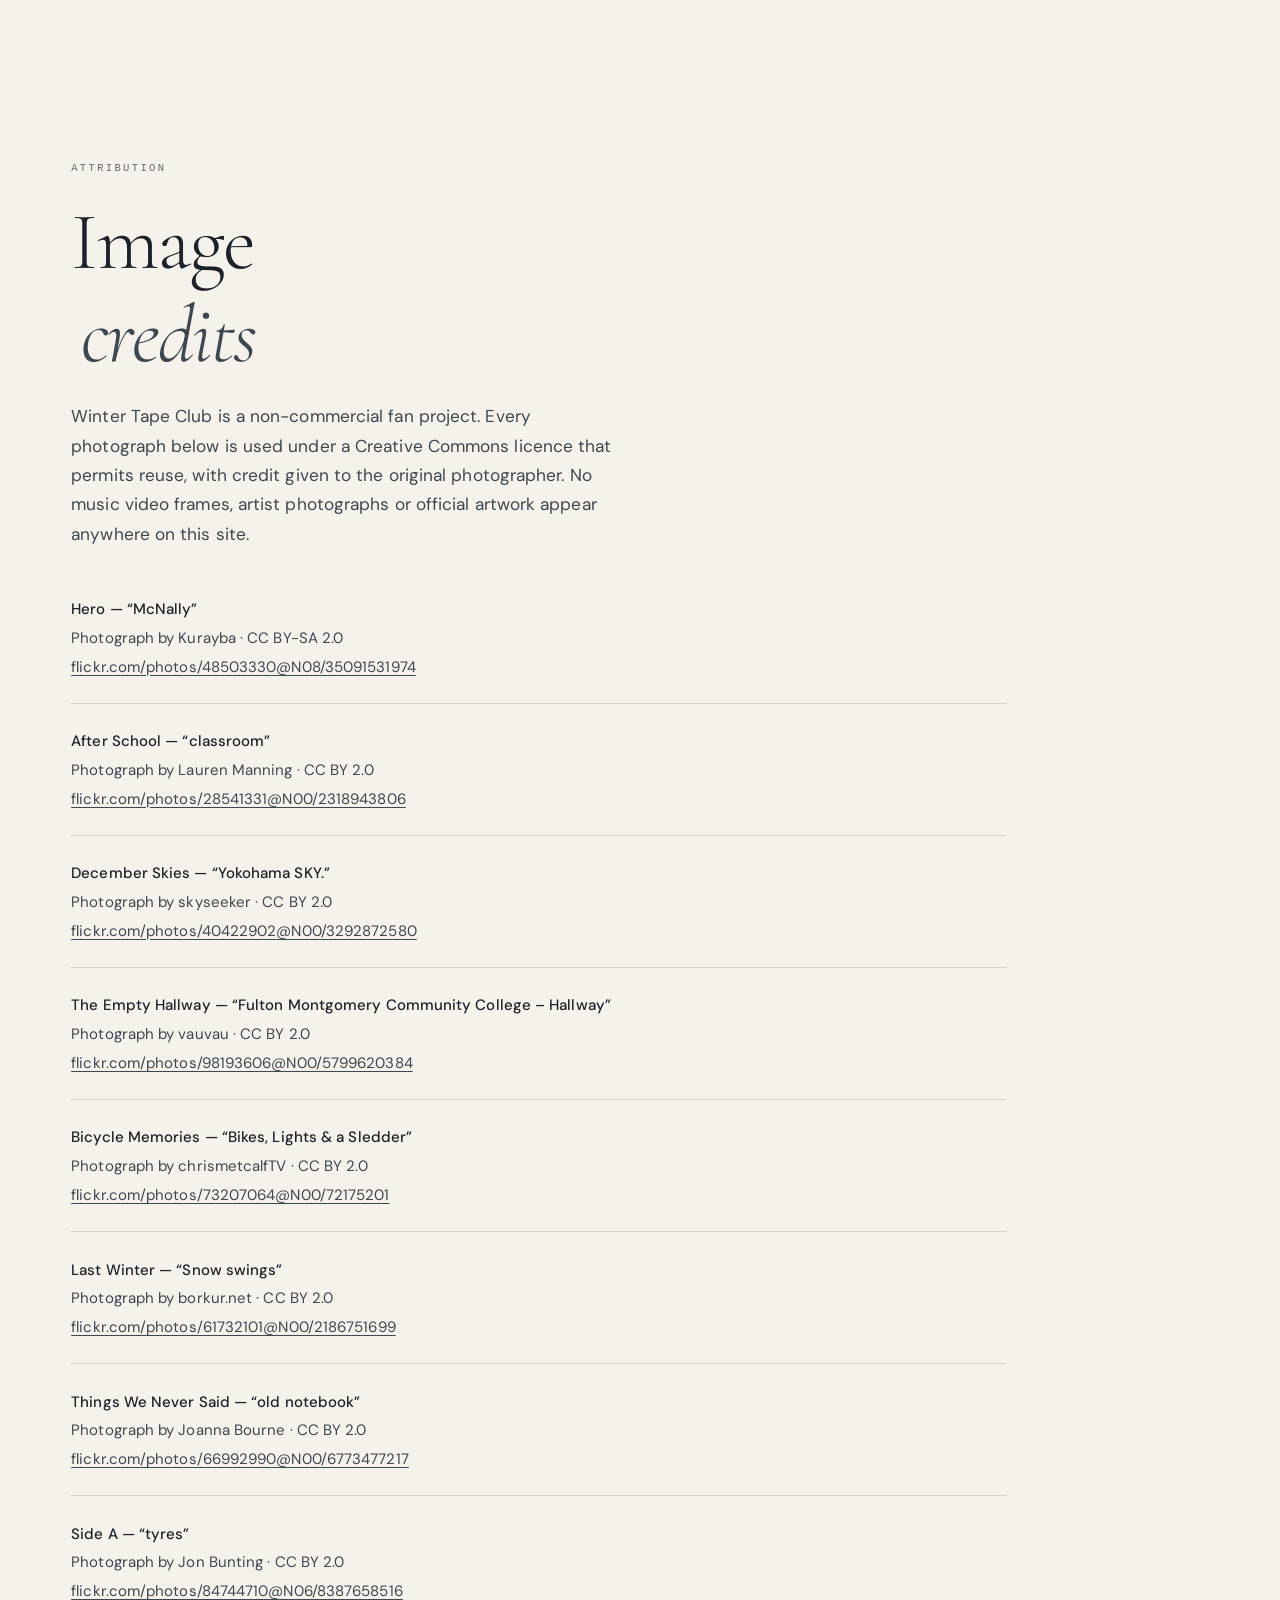
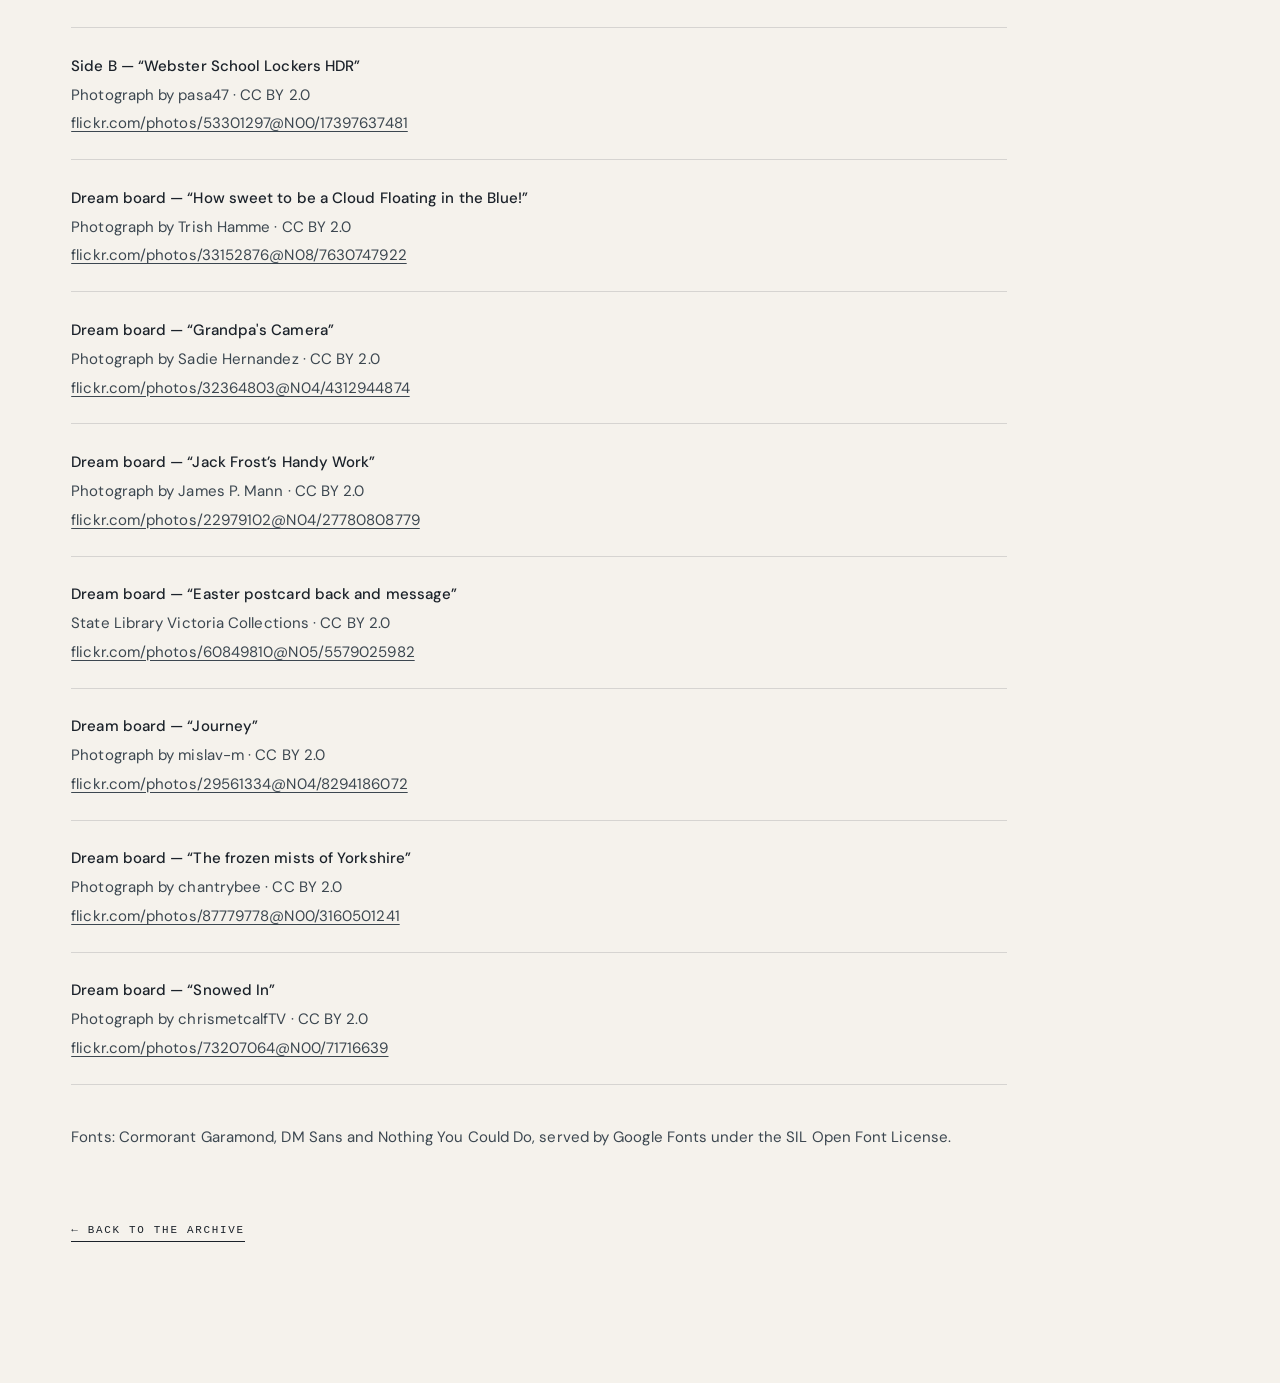
==== commit 87ff28f1: "UI refinements: larger WTC mark (~80%), simplified nav links, removed est. 2022, removed nav divider" ====
--- a/credits.html
+++ b/credits.html
@@ -38,7 +38,7 @@
 <body>
   <main class="credits">
     <div class="wrap">
-      <p class="section-index"><span aria-hidden="true">credits</span> — attribution</p>
+      <p class="section-index">attribution</p>
       <h1 class="section-title">Image<br><em>credits</em></h1>
       <p class="section-lede">
         Winter Tape Club is a non-commercial fan project. Every photograph below is used
--- a/css/style.css
+++ b/css/style.css
@@ -7,16 +7,15 @@
    02 · texture overlays
    03 · navigation
    04 · hero
-   05 · ticker
-   06 · section furniture
-   07 · memory archive
-   08 · side a / side b
-   09 · dream board
-   10 · letters
-   11 · footer
-   12 · lightbox
-   13 · responsive
-   14 · reduced motion
+   05 · section furniture
+   06 · memory archive
+   07 · side a / side b
+   08 · dream board
+   09 · letters
+   10 · footer
+   11 · lightbox
+   12 · responsive
+   13 · reduced motion
    ========================================================================== */
 
 /* ── 00 · TOKENS ─────────────────────────────────────────────────────────── */
@@ -197,7 +196,7 @@
   align-items: baseline;
   gap: 0.55rem;
   font-family: var(--serif);
-  font-size: 1.15rem;
+  font-size: clamp(1.5rem, 1rem + 1.5vw, 2.05rem);
   letter-spacing: 0.22em;
   text-transform: uppercase;
 }
@@ -208,13 +207,6 @@
   align-self: center;
   box-shadow: 0 0 0 3px rgba(180, 68, 60, 0.16);
 }
-.nav__mark-sub {
-  font-family: var(--mono);
-  font-size: 0.62rem;
-  letter-spacing: 0.14em;
-  color: var(--ink-mute);
-  text-transform: lowercase;
-}
 
 .nav__menu { margin-left: auto; }
 
@@ -250,23 +242,14 @@
 .nav__link:hover::after,
 .nav__link.is-current::after { transform: scaleX(1); }
 
-.nav__link-num {
-  font-family: var(--mono);
-  font-size: 0.6rem;
-  color: var(--silver);
-  letter-spacing: 0.06em;
-}
-
 .nav__status {
   display: inline-flex;
   align-items: center;
   gap: 0.45rem;
   font-family: var(--mono);
-  font-size: 0.66rem;
+  font-size: 1.15rem;
   letter-spacing: 0.1em;
   color: var(--ink-mute);
-  padding-left: 1.4rem;
-  border-left: 1px solid var(--line);
   white-space: nowrap;
 }
 .nav__status-dot {
@@ -581,36 +564,7 @@
   100% { transform: translateY(44px); opacity: 0; }
 }
 
-/* ── 05 · TICKER ─────────────────────────────────────────────────────────── */
-.ticker {
-  border-block: 1px solid var(--line);
-  background: var(--paper-warm);
-  overflow: hidden;
-  padding-block: 0.9rem;
-}
-.ticker__track {
-  display: flex;
-  align-items: center;
-  gap: 2.4rem;
-  width: max-content;
-  animation: marquee 46s linear infinite;
-}
-.ticker__item {
-  font-family: var(--mono);
-  font-size: 0.68rem;
-  letter-spacing: 0.22em;
-  text-transform: uppercase;
-  color: var(--ink-mute);
-  white-space: nowrap;
-}
-.ticker__star { color: var(--sky); font-size: 0.7rem; }
-
-@keyframes marquee {
-  from { transform: translateX(0); }
-  to   { transform: translateX(-50%); }
-}
-
-/* ── 06 · SECTION FURNITURE ──────────────────────────────────────────────── */
+/* ── 05 · SECTION FURNITURE ──────────────────────────────────────────────── */
 .section { padding-block: var(--section-y); position: relative; }
 
 .section-head { max-width: 62ch; margin-bottom: clamp(3rem, 7vw, 5.5rem); }
@@ -628,7 +582,6 @@
   color: var(--ink-mute);
   margin-bottom: 1.5rem;
 }
-.section-index span { color: var(--ink); }
 
 .section-title {
   font-family: var(--serif);
@@ -651,7 +604,7 @@
 }
 .section-head--centre .section-lede { margin-inline: auto; }
 
-/* ── 07 · MEMORY ARCHIVE ─────────────────────────────────────────────────── */
+/* ── 06 · MEMORY ARCHIVE ─────────────────────────────────────────────────── */
 .archive { background: linear-gradient(to bottom, var(--paper) 0%, #f1eee7 55%, var(--paper) 100%); }
 
 .archive__grid {
@@ -798,7 +751,7 @@
   color: var(--ink-mute);
 }
 
-/* ── 08 · SIDE A / SIDE B ────────────────────────────────────────────────── */
+/* ── 07 · SIDE A / SIDE B ────────────────────────────────────────────────── */
 .sides { background: var(--ice); position: relative; overflow: hidden; }
 .sides::before {
   content: "";
@@ -970,7 +923,7 @@
   letter-spacing: 0.01em;
 }
 
-/* ── 09 · DREAM BOARD ────────────────────────────────────────────────────── */
+/* ── 08 · DREAM BOARD ────────────────────────────────────────────────────── */
 .board {
   background:
     radial-gradient(70% 50% at 50% 0%, #f7f4ee 0%, transparent 60%),
@@ -1079,7 +1032,7 @@
   color: var(--ink-mute);
 }
 
-/* ── 10 · LETTERS ────────────────────────────────────────────────────────── */
+/* ── 09 · LETTERS ────────────────────────────────────────────────────────── */
 .letters { background: linear-gradient(to bottom, var(--paper) 0%, #f2efe8 60%, var(--paper) 100%); }
 
 .letters__grid {
@@ -1252,7 +1205,7 @@
   to   { opacity: 1; transform: translateY(0); }
 }
 
-/* ── 11 · FOOTER ─────────────────────────────────────────────────────────── */
+/* ── 10 · FOOTER ─────────────────────────────────────────────────────────── */
 .footer {
   position: relative;
   background: var(--navy);
@@ -1351,7 +1304,7 @@
   color: rgba(245, 242, 236, 0.45);
 }
 
-/* ── 12 · LIGHTBOX ───────────────────────────────────────────────────────── */
+/* ── 11 · LIGHTBOX ───────────────────────────────────────────────────────── */
 .lightbox {
   position: fixed;
   inset: 0;
@@ -1473,7 +1426,7 @@
 .lightbox__nav--prev:hover { transform: translateY(-50%) translateX(-2px); }
 .lightbox__nav--next:hover { transform: translateY(-50%) translateX(2px); }
 
-/* ── 13 · RESPONSIVE ─────────────────────────────────────────────────────── */
+/* ── 12 · RESPONSIVE ─────────────────────────────────────────────────────── */
 @media (max-width: 1024px) {
   .nav__status { display: none; }
 
@@ -1527,7 +1480,6 @@
     color: var(--ink);
   }
   .nav__link::after { display: none; }
-  .nav__link-num { font-size: 0.6rem; color: var(--silver); }
 
   .hero { align-items: flex-end; padding-bottom: 7rem; }
   .hero__veil {
@@ -1613,7 +1565,6 @@
 }
 
 @media (max-width: 560px) {
-  .nav__mark-sub { display: none; }
   .hero__meta { display: none; }
   .hero__actions { margin-top: 2rem; }
   .btn { padding: 0.85rem 1.25rem; font-size: 0.68rem; }
@@ -1639,7 +1590,7 @@
   .lightbox__nav { width: 38px; height: 38px; }
 }
 
-/* ── 14 · REDUCED MOTION ─────────────────────────────────────────────────── */
+/* ── 13 · REDUCED MOTION ─────────────────────────────────────────────────── */
 @media (prefers-reduced-motion: reduce) {
   html { scroll-behavior: auto; }
 
@@ -1650,7 +1601,6 @@
     scroll-behavior: auto !important;
   }
 
-  .ticker__track { animation: none; transform: none; }
   .hero__scroll-line::after { animation: none; opacity: 0.6; }
   .nav__status-dot, .rec__dot { animation: none; }
 
@@ -1664,7 +1614,7 @@
 
 /* ── print ───────────────────────────────────────────────────────────────── */
 @media print {
-  .nav, .grain, .scanlines, .ticker, .hero__scroll, .lightbox, .deck__tabs, .letters__machine { display: none !important; }
+  .nav, .grain, .scanlines, .hero__scroll, .lightbox, .deck__tabs, .letters__machine { display: none !important; }
   body { background: #fff; color: #000; }
   .section { padding-block: 2rem; }
 }
